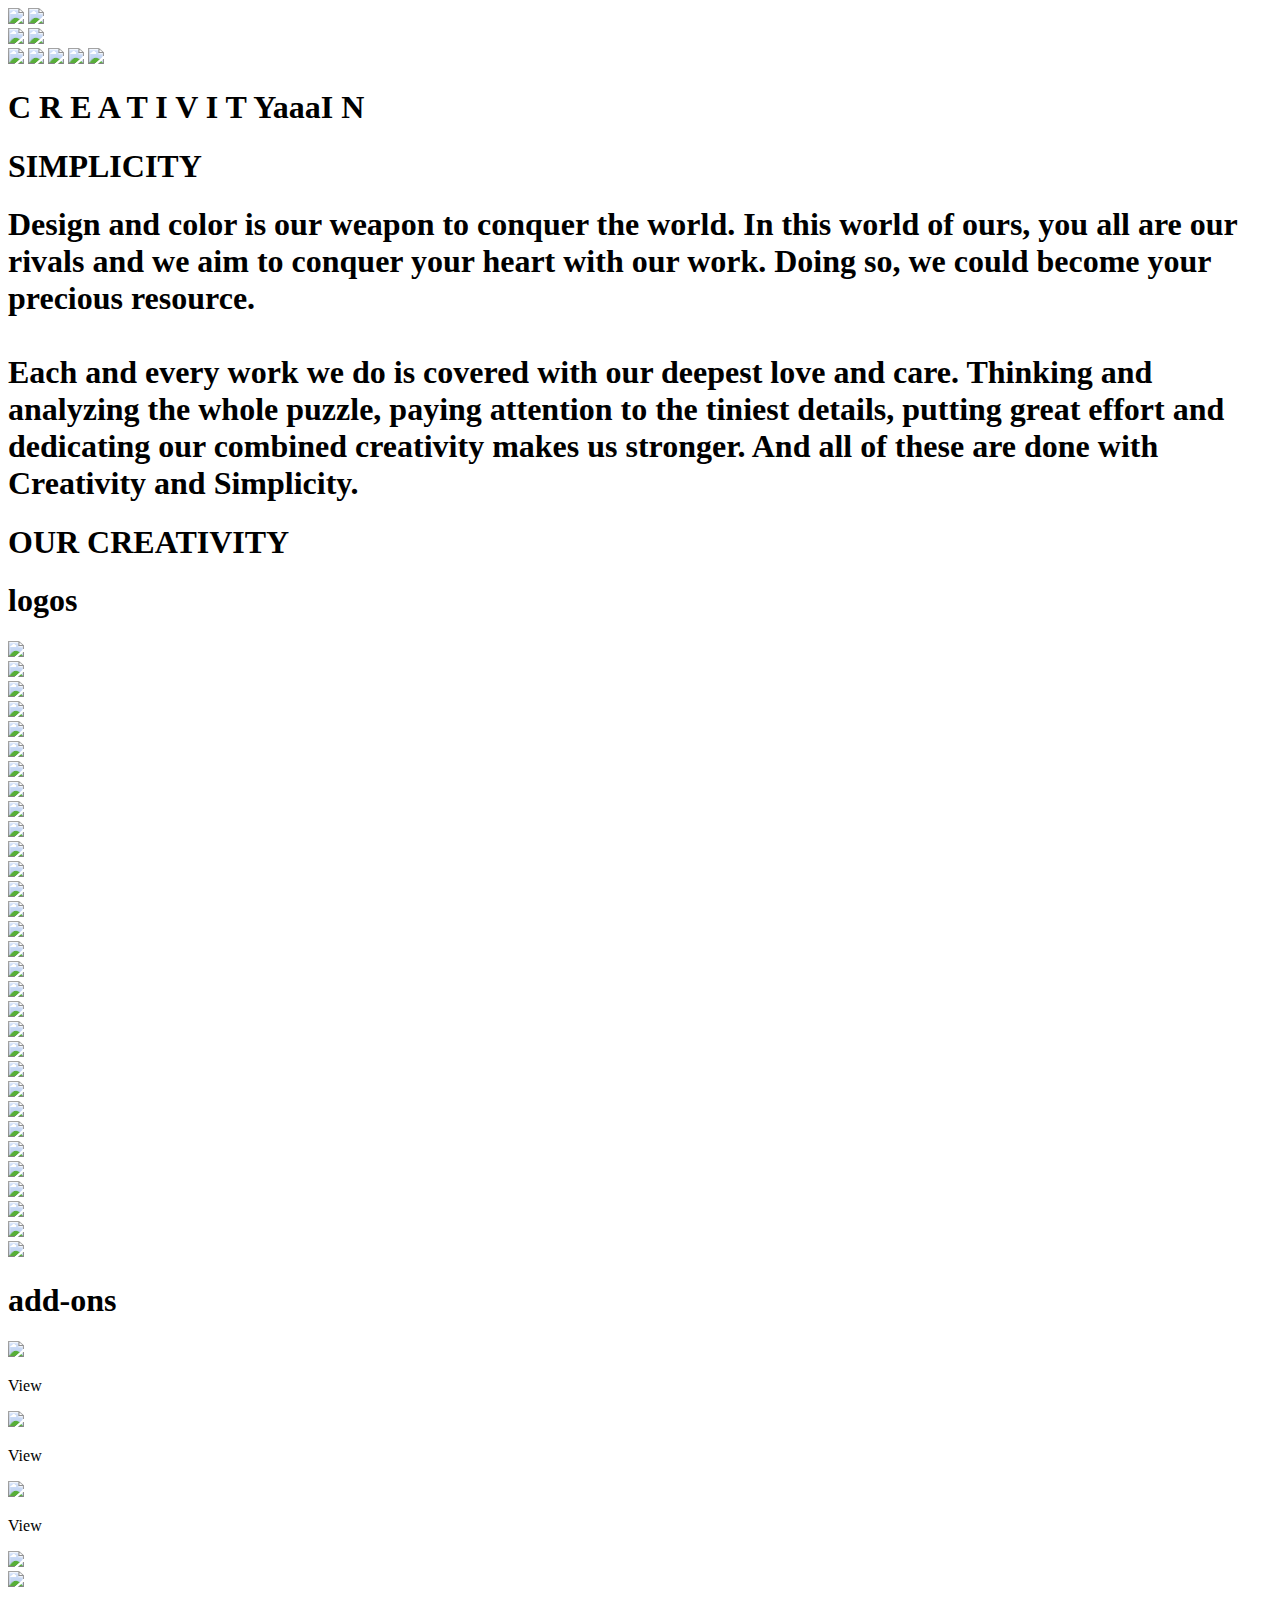
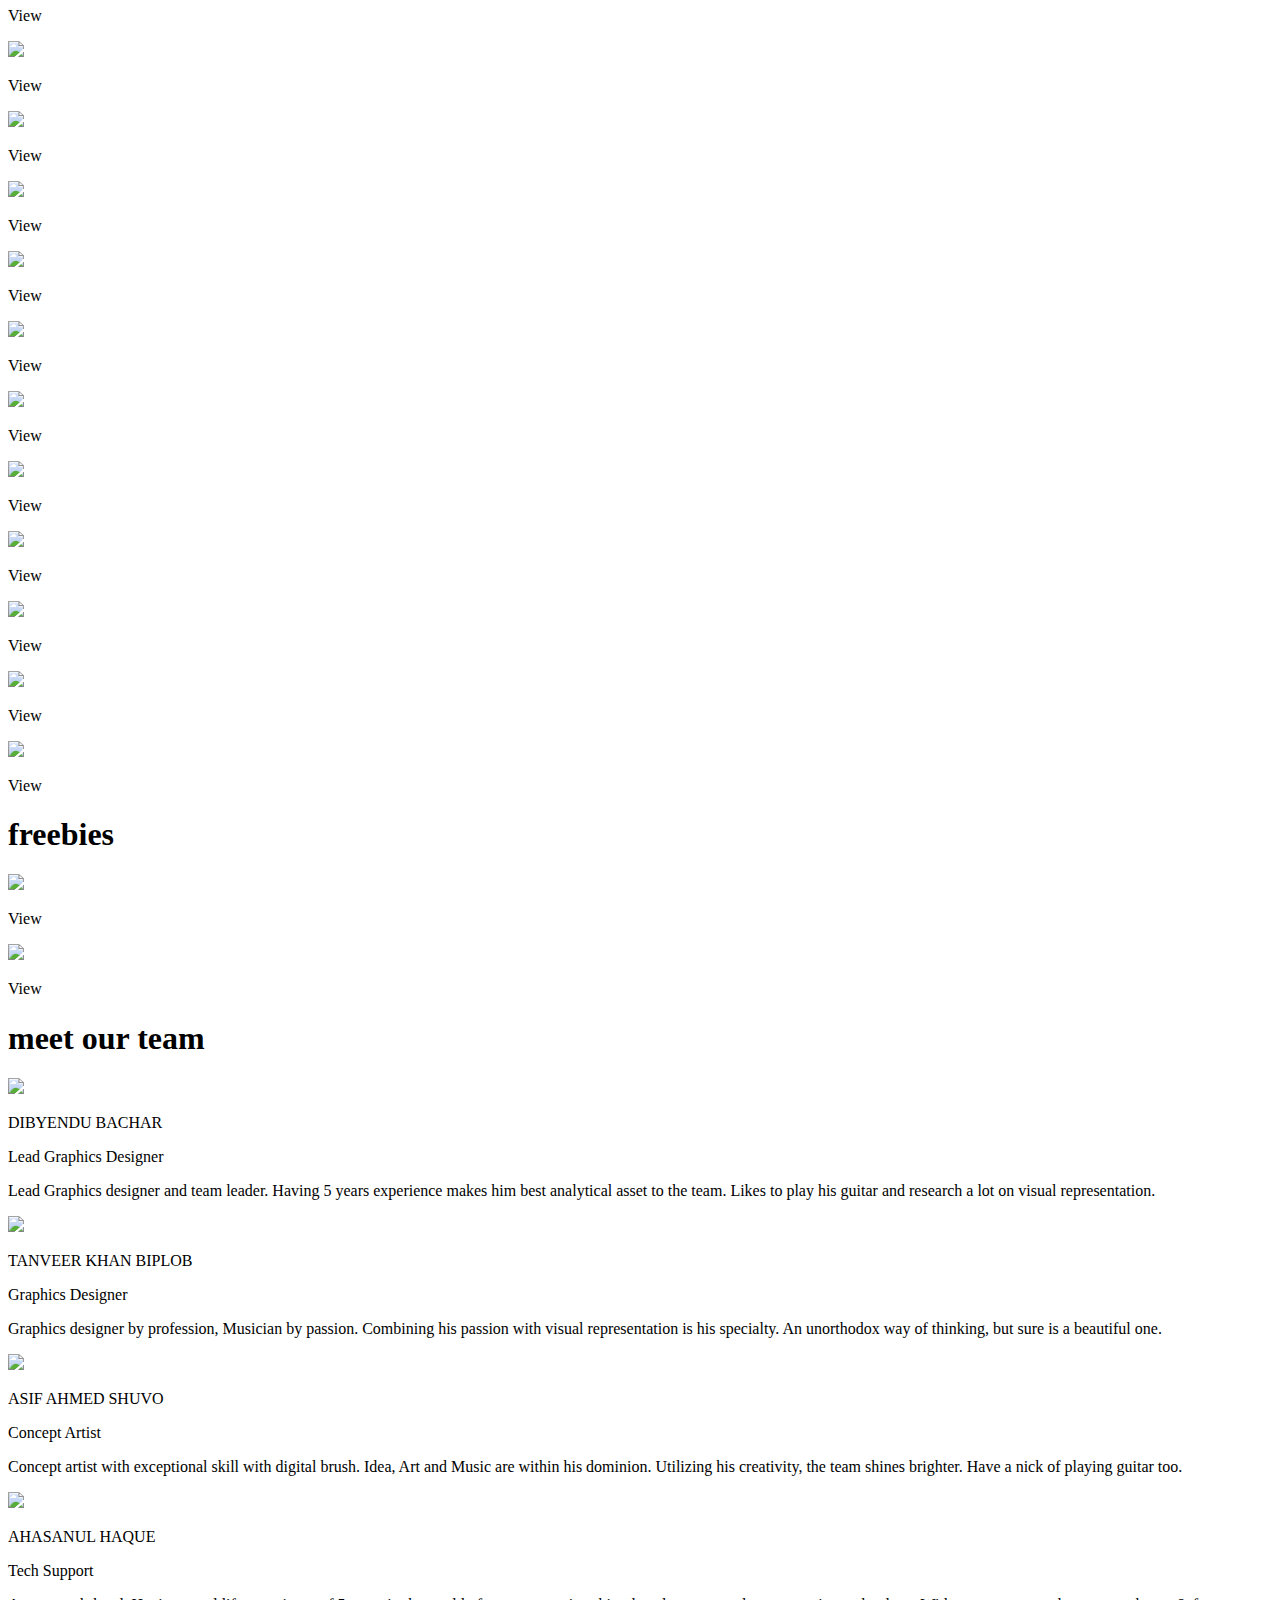
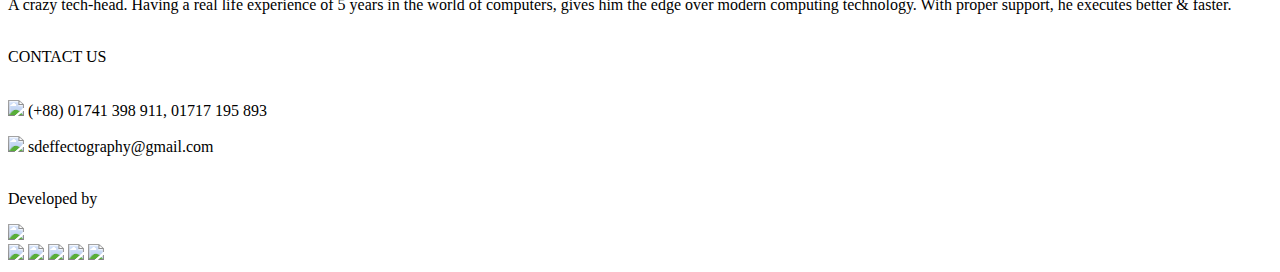
==== index.html @ 12894a7f "Add files via upload" ====
<!doctype html>
<html lang="en">

<head>
	<!-- Required meta tags -->
	<meta charset="utf-8">
	<meta name="viewport" content="width=device-width, initial-scale=1.0">
	<link rel="icon" href="img/favicon.png" type="image/png">
	<title>Straight Design</title>
	<link rel="stylesheet" href="css/bootstrap.css">
	<link rel="stylesheet" href="css/style.css">
	<link rel="stylesheet" href="css/animate.css">
	<script src="js/jquery-3.3.1.min.js"></script>
	<script src="js/jquery.lazy.min.js"></script>
	<script src="js/jquery.lazy.plugins.min.js"></script>
	<script src="js/bootstrap.min.js"></script>
</head>

<body class="p0m0">

<!-- Load Facebook SDK for JavaScript -->
<div id="fb-root"></div>
<script>
  window.fbAsyncInit = function() {
    FB.init({
      xfbml            : true,
      version          : 'v3.2'
    });
  };

  (function(d, s, id) {
  var js, fjs = d.getElementsByTagName(s)[0];
  if (d.getElementById(id)) return;
  js = d.createElement(s); js.id = id;
  js.src = 'https://connect.facebook.net/en_US/sdk/xfbml.customerchat.js';
  fjs.parentNode.insertBefore(js, fjs);
}(document, 'script', 'facebook-jssdk'));</script>

<!-- Your customer chat code -->
<div class="fb-customerchat"
  attribution=setup_tool
  page_id="999215153600507"
  theme_color="#0b6c82">
</div>

<div class="row p0m0">

	<div class="col-sm-4 col-xs-12 p0m0 top-big">
		<img src="img/Logo.png" class="logo-image">		
		<img src="img/title.png" class="title-image">				
	</div>	

	<div class="col-sm-4 col-xs-12 p0m0 top-mob">
		<img src="img/Logo.png" class="logo-image center-block">		
		<img src="img/title.png" class="title-image center-block">				
	</div>	
	
	<div class="col-sm-4 col-xs-12 p0m0">			
	</div>	
	
	<div class="col-sm-4 col-xs-12 p0m0 text-right padding-t50 social-big">
		<a href="https://www.facebook.com/straightdesignart/"><img src="img/FB.png" class="social-icon animated pulse"></a>
		<a href="https://www.instagram.com/straightdesign_insta/"><img src="img/Insta.png" class="social-icon animated pulse"></a>
		<a href="https://www.behance.net/straightdesignstudio"><img src="img/Behance.png" class="social-icon animated pulse"></a>	
		<a href="https://www.pinterest.com/straightdesign"><img src="img/Pinterast.png" class="social-icon animated pulse"></a>
		<a href="https://www.linkedin.com/in/straight-design-019b4017b/"><img src="img/In.png" class="social-icon animated pulse"></a>	
	</div>	

</div>
	
<div class="row main-banner p0mo">

	<div class="col-sm-12 col-xs-12 text-center">
		<h1 class="sub-text animated fadeInDown">C R E A T I V I T Y<span class="trans">aaa</span>I N</h1>
		<h1 class="main-text animated fadeInUp delay-1s">SIMPLICITY</h1>
	</div>		

</div>
	
<div class="row p0m0">
	
	<div class="col-sm-12 col-xs-12">
		<h1 class="about-text  animated fadeIn">
			Design and color is our weapon to conquer the world. In this world of ours, you all are our rivals and we aim to conquer your heart with our work. Doing so, we could become your precious resource.<br><br>Each and every work we do is covered with our deepest love and care. Thinking and analyzing the whole puzzle, paying attention to the tiniest details, putting great effort and dedicating our combined creativity makes us stronger. And all of these are done with Creativity and Simplicity.
		</h1>
	</div>

	<div class="col-sm-12 col-xs-12 shadow-image text-center">
		<h1 class="section-title  animated fadeIn">
			OUR CREATIVITY
		</h1>
	</div>
	
</div>

<div class="row p3m0">

	<div class="col-sm-12 col-xs-12 padding-b25">
		<h1 class="subsection-title1">logos</h1>
	</div>

	<div class="col-sm-4 col-xs-12 padding-b25">
		<div class="company-bg">
			<img src="img/items/logos/Honeyman y.png" class="item-image animated pulse" id="item1" data-toggle="modal" data-target="#myModal1">
			<div id="myModal1" class="modal fade" role="dialog">
				<div class="modal-dialog">				  
					<img src="img/items/logos/Honeyman y.png" class="item-image">				  
				</div>
			</div>				  
		</div>
	</div>

	<div class="col-sm-4 col-xs-12 padding-b25">
		<div class="company-bg">
			<img src="img/items/logos/Woodpecker y.png" class="item-image animated pulse" id="item1" data-toggle="modal" data-target="#myModal2">
			<div id="myModal2" class="modal fade" role="dialog">
				<div class="modal-dialog">				  
					<img src="img/items/logos/Woodpecker y.png" class="item-image">				  
				</div>
			</div>				  
		</div>
	</div>

	<div class="col-sm-4 col-xs-12 padding-b25">
		<div class="company-bg">
			<img src="img/items/logos/Bohemian y.png" class="item-image animated pulse" id="item1" data-toggle="modal" data-target="#myModal3">
			<div id="myModal3" class="modal fade" role="dialog">
				<div class="modal-dialog">				  
					<img src="img/items/logos/Bohemian y.png" class="item-image">				  
				</div>
			</div>				  
		</div>
	</div>

	<div class="col-sm-12 col-xs-12 padding-b25 text-center">
		<img src="img/viewmorebtn.png" class="button-icon animated pulse" data-toggle="collapse" data-target="#logos" id="logos-button">	
	</div>
	
	<div id="logos" class="collapse">
		<div class="col-sm-4 col-xs-12 padding-b25">
			<div class="company-bg">
				<img src="img/items/logos/Honeyman w.png" class="item-image animated pulse" id="item1" data-toggle="modal" data-target="#myModal4">
				<div id="myModal4" class="modal fade" role="dialog">
					<div class="modal-dialog">				  
						<img src="img/items/logos/Honeyman w.png" class="item-image">				  
					</div>
				</div>				  
			</div>
		</div>
	
		<div class="col-sm-4 col-xs-12 padding-b25">
			<div class="company-bg">
				<img src="img/items/logos/Woodpecker w.png" class="item-image animated pulse" id="item1" data-toggle="modal" data-target="#myModal5">
				<div id="myModal5" class="modal fade" role="dialog">
					<div class="modal-dialog">				  
						<img src="img/items/logos/Woodpecker w.png" class="item-image">				  
					</div>
				</div>				  
			</div>
		</div>
	
		<div class="col-sm-4 col-xs-12 padding-b25">
			<div class="company-bg">
				<img src="img/items/logos/Bohemian w.png" class="item-image animated pulse" id="item1" data-toggle="modal" data-target="#myModal6">
				<div id="myModal6" class="modal fade" role="dialog">
					<div class="modal-dialog">				  
						<img src="img/items/logos/Bohemian w.png" class="item-image">				  
					</div>
				</div>				  
			</div>
		</div>

		<div class="col-sm-4 col-xs-12 padding-b25">
			<div class="company-bg">
				<img src="img/items/logos/mangoes 1.png" class="item-image animated pulse" id="item1" data-toggle="modal" data-target="#myModal7">
				<div id="myModal7" class="modal fade" role="dialog">
					<div class="modal-dialog">				  
						<img src="img/items/logos/mangoes 1.png" class="item-image">				  
					</div>
				</div>				  
			</div>
		</div>
	
		<div class="col-sm-4 col-xs-12 padding-b25">
			<div class="company-bg">
				<img src="img/items/logos/Suifor.png" class="item-image animated pulse" id="item1" data-toggle="modal" data-target="#myModal8">
				<div id="myModal8" class="modal fade" role="dialog">
					<div class="modal-dialog">				  
						<img src="img/items/logos/Suifor.png" class="item-image">				  
					</div>
				</div>				  
			</div>
		</div>
	
		<div class="col-sm-4 col-xs-12 padding-b25">
			<div class="company-bg">
				<img src="img/items/logos/SN It.png" class="item-image animated pulse" id="item1" data-toggle="modal" data-target="#myModal9">
				<div id="myModal9" class="modal fade" role="dialog">
					<div class="modal-dialog">				  
						<img src="img/items/logos/SN It.png" class="item-image">				  
					</div>
				</div>				  
			</div>
		</div>

		<div class="col-sm-4 col-xs-12 padding-b25">
			<div class="company-bg">
				<img src="img/items/logos/mangoes 2.png" class="item-image animated pulse" id="item1" data-toggle="modal" data-target="#myModal10">
				<div id="myModal10" class="modal fade" role="dialog">
					<div class="modal-dialog">				  
						<img src="img/items/logos/mangoes 1.png" class="item-image">				  
					</div>
				</div>				  
			</div>
		</div>
	
		<div class="col-sm-4 col-xs-12 padding-b25">
			<div class="company-bg">
				<img src="img/items/logos/Proton y.png" class="item-image animated pulse" id="item1" data-toggle="modal" data-target="#myModal11">
				<div id="myModal11" class="modal fade" role="dialog">
					<div class="modal-dialog">				  
						<img src="img/items/logos/Proton y.png" class="item-image">				  
					</div>
				</div>				  
			</div>
		</div>
	
		<div class="col-sm-4 col-xs-12 padding-b25">
			<div class="company-bg">
				<img src="img/items/logos/Mangotv.png" class="item-image animated pulse" id="item1" data-toggle="modal" data-target="#myModal12">
				<div id="myModal12" class="modal fade" role="dialog">
					<div class="modal-dialog">				  
						<img src="img/items/logos/Mangotv.png" class="item-image">				  
					</div>
				</div>				  
			</div>
		</div>
		
		<div class="col-sm-4 col-xs-12 padding-b25">
			<div class="company-bg">
				<img src="img/items/logos/Creative Mango.png" class="item-image animated pulse" id="item1" data-toggle="modal" data-target="#myModal13">
				<div id="myModal13" class="modal fade" role="dialog">
					<div class="modal-dialog">				  
						<img src="img/items/logos/Creative Mango.png" class="item-image">				  
					</div>
				</div>				  
			</div>
		</div>
	
		<div class="col-sm-4 col-xs-12 padding-b25">
			<div class="company-bg">
				<img src="img/items/logos/Proton w.png" class="item-image animated pulse" id="item1" data-toggle="modal" data-target="#myModal14">
				<div id="myModal14" class="modal fade" role="dialog">
					<div class="modal-dialog">				  
						<img src="img/items/logos/Proton w.png" class="item-image">				  
					</div>
				</div>				  
			</div>
		</div>
	
		<div class="col-sm-4 col-xs-12 padding-b25">
			<div class="company-bg">
				<img src="img/items/logos/muzic.png" class="item-image animated pulse" id="item1" data-toggle="modal" data-target="#myModal15">
				<div id="myModal15" class="modal fade" role="dialog">
					<div class="modal-dialog">				  
						<img src="img/items/logos/muzic.png" class="item-image">				  
					</div>
				</div>				  
			</div>
		</div>
	</div>
	
	<div class="col-sm-12 col-xs-12 padding-b25">
		<h1 class="subsection-title2">add-ons</h1>
	</div>

	<div class="col-sm-4 col-xs-12 padding-b25">
		<div class="company-bg" id="addon1">
			<img src="img/items/addons/1.png" class="item-image animated pulse">
			<div class="item-overlay">
				<p class="text-center item-text">View</p>
			</div>							  
		</div>
	</div>

	<div class="col-sm-4 col-xs-12 padding-b25">
		<div class="company-bg" id="addon2">
			<img src="img/items/addons/2.png" class="item-image animated pulse">
			<div class="item-overlay">
				<p class="text-center item-text">View</p>
			</div>							  
		</div>
	</div>

	<div class="col-sm-4 col-xs-12 padding-b25">
		<div class="company-bg" id="addon3">
			<img src="img/items/addons/3.png" class="item-image animated pulse">
			<div class="item-overlay">
				<p class="text-center item-text">View</p>
			</div>							  
		</div>
	</div>

	<div class="col-sm-12 col-xs-12 padding-b25 text-center">
		<img src="img/viewmorebtn.png" class="button-icon animated pulse" data-toggle="collapse" data-target="#addons" id="addons-button">	
	</div>
	
	<div id="addons" class="collapse">

		<div class="col-sm-4 col-xs-12 padding-b25">
			<div class="company-bg" id="addon4">
				<img src="img/items/addons/4.png" class="item-image animated pulse">
				<div class="item-overlay">
					<p class="text-center item-text">View</p>
				</div>							  
			</div>
		</div>
	
		<div class="col-sm-4 col-xs-12 padding-b25">
			<div class="company-bg" id="addon5">
				<img src="img/items/addons/5.png" class="item-image animated pulse">
				<div class="item-overlay">
					<p class="text-center item-text">View</p>
				</div>							  
			</div>
		</div>
	
		<div class="col-sm-4 col-xs-12 padding-b25">
			<div class="company-bg" id="addon6">
				<img src="img/items/addons/6.png" class="item-image animated pulse">
				<div class="item-overlay">
					<p class="text-center item-text">View</p>
				</div>							  
			</div>
		</div>
		
		<div class="col-sm-4 col-xs-12 padding-b25">
			<div class="company-bg" id="addon7">
				<img src="img/items/addons/7.png" class="item-image animated pulse">
				<div class="item-overlay">
					<p class="text-center item-text">View</p>
				</div>							  
			</div>
		</div>
	
		<div class="col-sm-4 col-xs-12 padding-b25">
			<div class="company-bg" id="addon8">
				<img src="img/items/addons/8.png" class="item-image animated pulse">
				<div class="item-overlay">
					<p class="text-center item-text">View</p>
				</div>							  
			</div>
		</div>
	
		<div class="col-sm-4 col-xs-12 padding-b25">
			<div class="company-bg" id="addon9">
				<img src="img/items/addons/9.png" class="item-image animated pulse">
				<div class="item-overlay">
					<p class="text-center item-text">View</p>
				</div>							  
			</div>
		</div>
		
		<div class="col-sm-4 col-xs-12 padding-b25">
			<div class="company-bg" id="addon10">
				<img src="img/items/addons/10.png" class="item-image animated pulse">
				<div class="item-overlay">
					<p class="text-center item-text">View</p>
				</div>							  
			</div>
		</div>
	
		<div class="col-sm-4 col-xs-12 padding-b25">
			<div class="company-bg" id="addon11">
				<img src="img/items/addons/11.png" class="item-image animated pulse">
				<div class="item-overlay">
					<p class="text-center item-text">View</p>
				</div>							  
			</div>
		</div>
	
		<div class="col-sm-4 col-xs-12 padding-b25">
			<div class="company-bg" id="addon12">
				<img src="img/items/addons/12.png" class="item-image animated pulse">
				<div class="item-overlay">
					<p class="text-center item-text">View</p>
				</div>							  
			</div>
		</div>
		
		<div class="col-sm-4 col-xs-12 padding-b25">
			<div class="company-bg" id="addon13">
				<img src="img/items/addons/13.png" class="item-image animated pulse">
				<div class="item-overlay">
					<p class="text-center item-text">View</p>
				</div>							  
			</div>
		</div>
	
		<div class="col-sm-4 col-xs-12 padding-b25">
			<div class="company-bg" id="addon14">
				<img src="img/items/addons/14.png" class="item-image animated pulse">
				<div class="item-overlay">
					<p class="text-center item-text">View</p>
				</div>							  
			</div>
		</div>
	
		<div class="col-sm-4 col-xs-12 padding-b25">
			<div class="company-bg" id="addon15">
				<img src="img/items/addons/15.png" class="item-image animated pulse">
				<div class="item-overlay">
					<p class="text-center item-text">View</p>
				</div>							  
			</div>
		</div>

	</div>
	
	<div class="col-sm-12 col-xs-12 padding-b25">
		<h1 class="subsection-title2">freebies</h1>
	</div>	

	<div class="col-sm-4 col-xs-12 padding-b25">
		<div class="company-bg" id="free1">
			<img src="img/items/files/flayer1.png" class="item-image animated pulse">
			<div class="item-overlay">
				<p class="text-center item-text">View</p>
			</div>							  
		</div>
	</div>
	
	<div class="col-sm-4 col-xs-12 padding-b25">
		<div class="company-bg" id="free2">
			<img src="img/items/files/free2/Thumb.jpg" class="item-image animated pulse">
			<div class="item-overlay">
				<p class="text-center item-text">View</p>
			</div>							  
		</div>
	</div>
	
	<div class="col-sm-12 col-xs-12 padding-b25">
		<h1 class="subsection-title3">meet our team</h1>
	</div>

	<div class="col-sm-3 col-xs-12 padding-b25">
		<div class="team-bg">
			<img src="img/team/Dib-Vector-final-3.png" class="team-image">
			<p class="text-center name-text">DIBYENDU BACHAR</p>
			<p class="text-center name-subtext">Lead Graphics Designer</p>
			<p class="text-center about-text padding-b50">Lead Graphics designer and team leader. Having 5 years experience makes him best analytical asset to the team. Likes to play his guitar and research a lot on visual representation.</p>
		</div>
	</div>

	<div class="col-sm-3 col-xs-12 padding-b25">
		<div class="team-bg">
			<img src="img/team/Biplob-Vector.png-final.png" class="team-image">
			<p class="text-center name-text">TANVEER KHAN BIPLOB</p>
			<p class="text-center name-subtext">Graphics Designer</p>
			<p class="text-center about-text padding-b50">Graphics designer by profession, Musician by passion. Combining his passion with visual representation is his specialty. An unorthodox way of thinking, but sure is a beautiful one.</p>
		</div>
	</div>
	
	<div class="col-sm-3 col-xs-12 padding-b25">
		<div class="team-bg">
			<img src="img/team/Shuvo-Vector-Final.png" class="team-image">
			<p class="text-center name-text">ASIF AHMED SHUVO</p>
			<p class="text-center name-subtext">Concept Artist</p>
			<p class="text-center about-text padding-b50">Concept artist with exceptional skill with digital brush. Idea, Art and Music are within his dominion. Utilizing his creativity, the team shines brighter. Have a nick of playing guitar too.</p>
		</div>
	</div>

	<div class="col-sm-3 col-xs-12 padding-b25">
		<div class="team-bg">
			<img src="img/team/Nur-Vector-final.png" class="team-image">
			<p class="text-center name-text">AHASANUL HAQUE</p>
			<p class="text-center name-subtext">Tech Support</p>
			<p class="text-center about-text padding-b50">A crazy tech-head. Having a real life experience of 5 years in the world of computers, gives him the edge over modern computing technology. With proper support, he executes better & faster.</p>						  
		</div>
	</div>

</div>	

<div class="row footer-bg p0m0">

	<div class="col-sm-6 col-xs-12">		
		<p class="text-center footer-text"><br>CONTACT US</p>
		<p class="text-center footer-text-nor"><br><img src="img/Phone white.png" class="common-icon">  (+88) 01741 398 911, 01717 195 893</p>	
		<p class="text-center footer-text-nor"><img src="img/Mail white.png" class="common-icon">  sdeffectography@gmail.com</p>
	</div>

	<div class="col-sm-6 col-xs-12">		
		<p class="text-center common-text txt-right"><br>Developed by</p>
		<img src="img/cmlogo.png" class="center-block cmlogo animated pulse">	
	</div>
	
	<div class="col-xs-12 p0m0 text-center social-mobile margin-b50">
		<a href="https://www.facebook.com/straightdesignart/"><img src="img/FB white.png" class="social-icon animated pulse"></a>
		<a href="https://www.instagram.com/straightdesign_insta/"><img src="img/Insta white.png" class="social-icon animated pulse"></a>
		<a href="https://www.behance.net/straightdesignstudio"><img src="img/Behance white.png" class="social-icon animated pulse"></a>	
		<a href="https://www.pinterest.com/straightdesign"><img src="img/Pinterast white.png" class="social-icon animated pulse"></a>
		<a href="https://www.linkedin.com/in/straight-design-019b4017b/"><img src="img/In white.png" class="social-icon animated pulse"></a>	
	</div>

</div>

<script>

	var links = new Array();
	
	links[0] = "https://graphicriver.net/item/professional-portrait-photoshop-action/18252382";
	links[1] = "https://graphicriver.net/item/21-wedding-lightroom-presets/22543058";
	links[2] = "https://graphicriver.net/item/20-fashion-matte-lightroom-presets/17458812";
	links[3] = "https://graphicriver.net/item/10-beauty-portrait-lightroom-presets/23047299";
	links[4] = "https://graphicriver.net/item/pencil-sketch/11425476";
	links[5] = "https://graphicriver.net/item/mono-portrait-lightroom-presets/19304784";
	links[6] = "https://graphicriver.net/item/30-cinematic-rgb-lightroom-presets/23075430";
	links[7] = "https://graphicriver.net/item/hdr-sports-lightroom-presets/22033719";
	links[8] = "https://graphicriver.net/item/15-exterior-architecture-lightroom-presets/21832934";
	links[9] = "https://graphicriver.net/item/15-trendy-fashion-lightroom-presets/23075289";
	links[10] = "https://graphicriver.net/item/snow-fall/11464470";
	links[11] = "https://graphicriver.net/item/20-pure-portrait-lightroom-presets/17391687";
	links[12] = "https://graphicriver.net/item/old-summer-lightroom-presets/21751277";
	links[13] = "https://graphicriver.net/item/interior-architecture-lightroom-presets/21833042";
	links[14] = "https://graphicriver.net/item/20-wild-life-lightroom-presets/22066912";
	links[15] = "free1.html";
	links[16] = "free2.html";
	
	$(document).ready(function(){

		$(".item-image").Lazy();

		$("#logos-button").click(function(){
			if ($("#logos").hasClass("in")) {
				$("#logos-button").attr("src","img/viewmorebtn.png");
			} else {
				$("#logos-button").attr("src","img/hidebtn.png");
			}
		});

		$("#addons-button").click(function(){
			if ($("#addons").hasClass("in")) {
				$("#addons-button").attr("src","img/viewmorebtn.png");
			} else {
				$("#addons-button").attr("src","img/hidebtn.png");
			}
		});

		$(".cmlogo").click(function(){
			window.open("https://creative.mango-int.com","_blank");
		});
		
		$("#addon1").click(function(){
			window.open(links[0],"_blank");
		});
		$("#addon2").click(function(){
			window.open(links[1],"_blank");
		});
		$("#addon3").click(function(){
			window.open(links[2],"_blank");
		});
		$("#addon4").click(function(){
			window.open(links[3],"_blank");
		});
		$("#addon5").click(function(){
			window.open(links[4],"_blank");
		});
		$("#addon6").click(function(){
			window.open(links[5],"_blank");
		});
		$("#addon7").click(function(){
			window.open(links[6],"_blank");
		});
		$("#addon8").click(function(){
			window.open(links[7],"_blank");
		});
		$("#addon9").click(function(){
			window.open(links[8],"_blank");
		});
		$("#addon10").click(function(){
			window.open(links[9],"_blank");
		});
		$("#addon11").click(function(){
			window.open(links[10],"_blank");
		});
		$("#addon12").click(function(){
			window.open(links[11],"_blank");
		});
		$("#addon13").click(function(){
			window.open(links[12],"_blank");
		});
		$("#addon14").click(function(){
			window.open(links[13],"_blank");
		});
		$("#addon15").click(function(){
			window.open(links[14],"_blank");
		});
		$("#free1").click(function(){
			window.open(links[15],"_blank");
		});
		$("#free2").click(function(){
			window.open(links[16],"_blank");
		});

	});
</script>

</body>

</html>
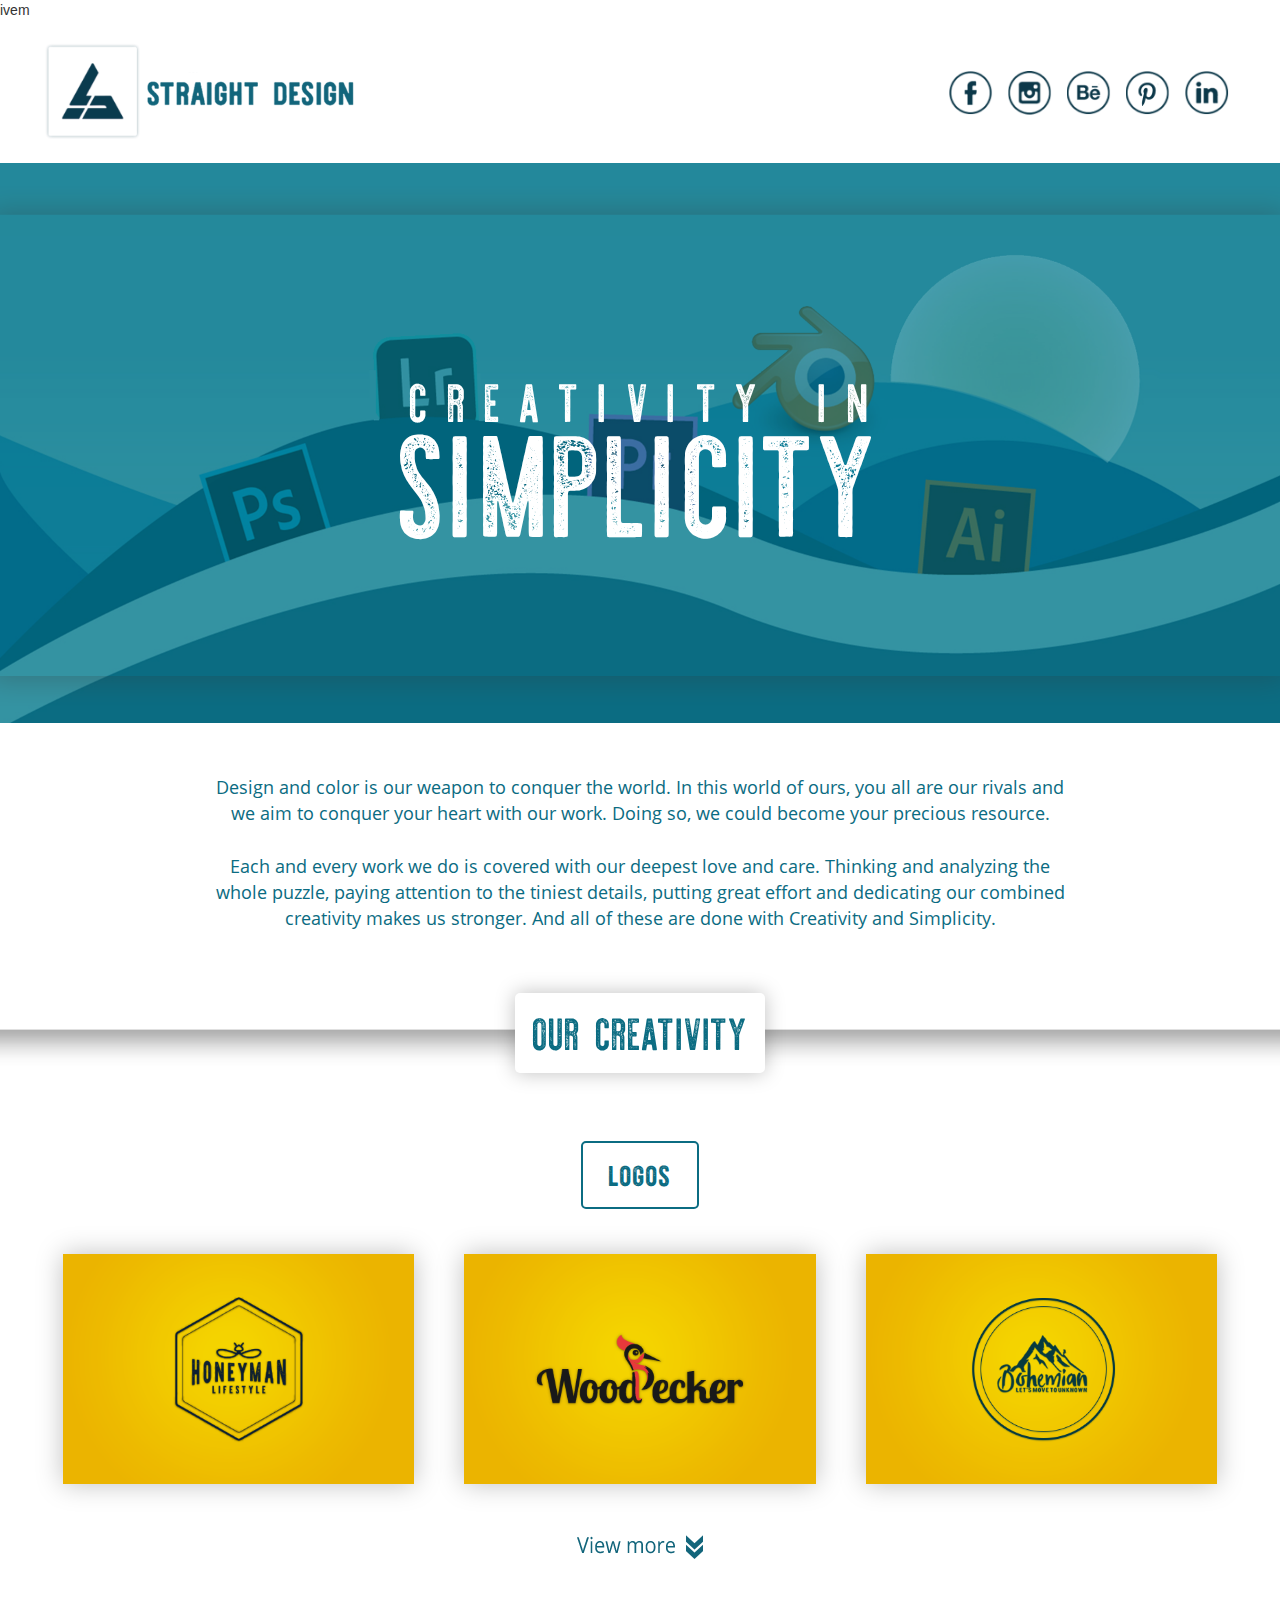
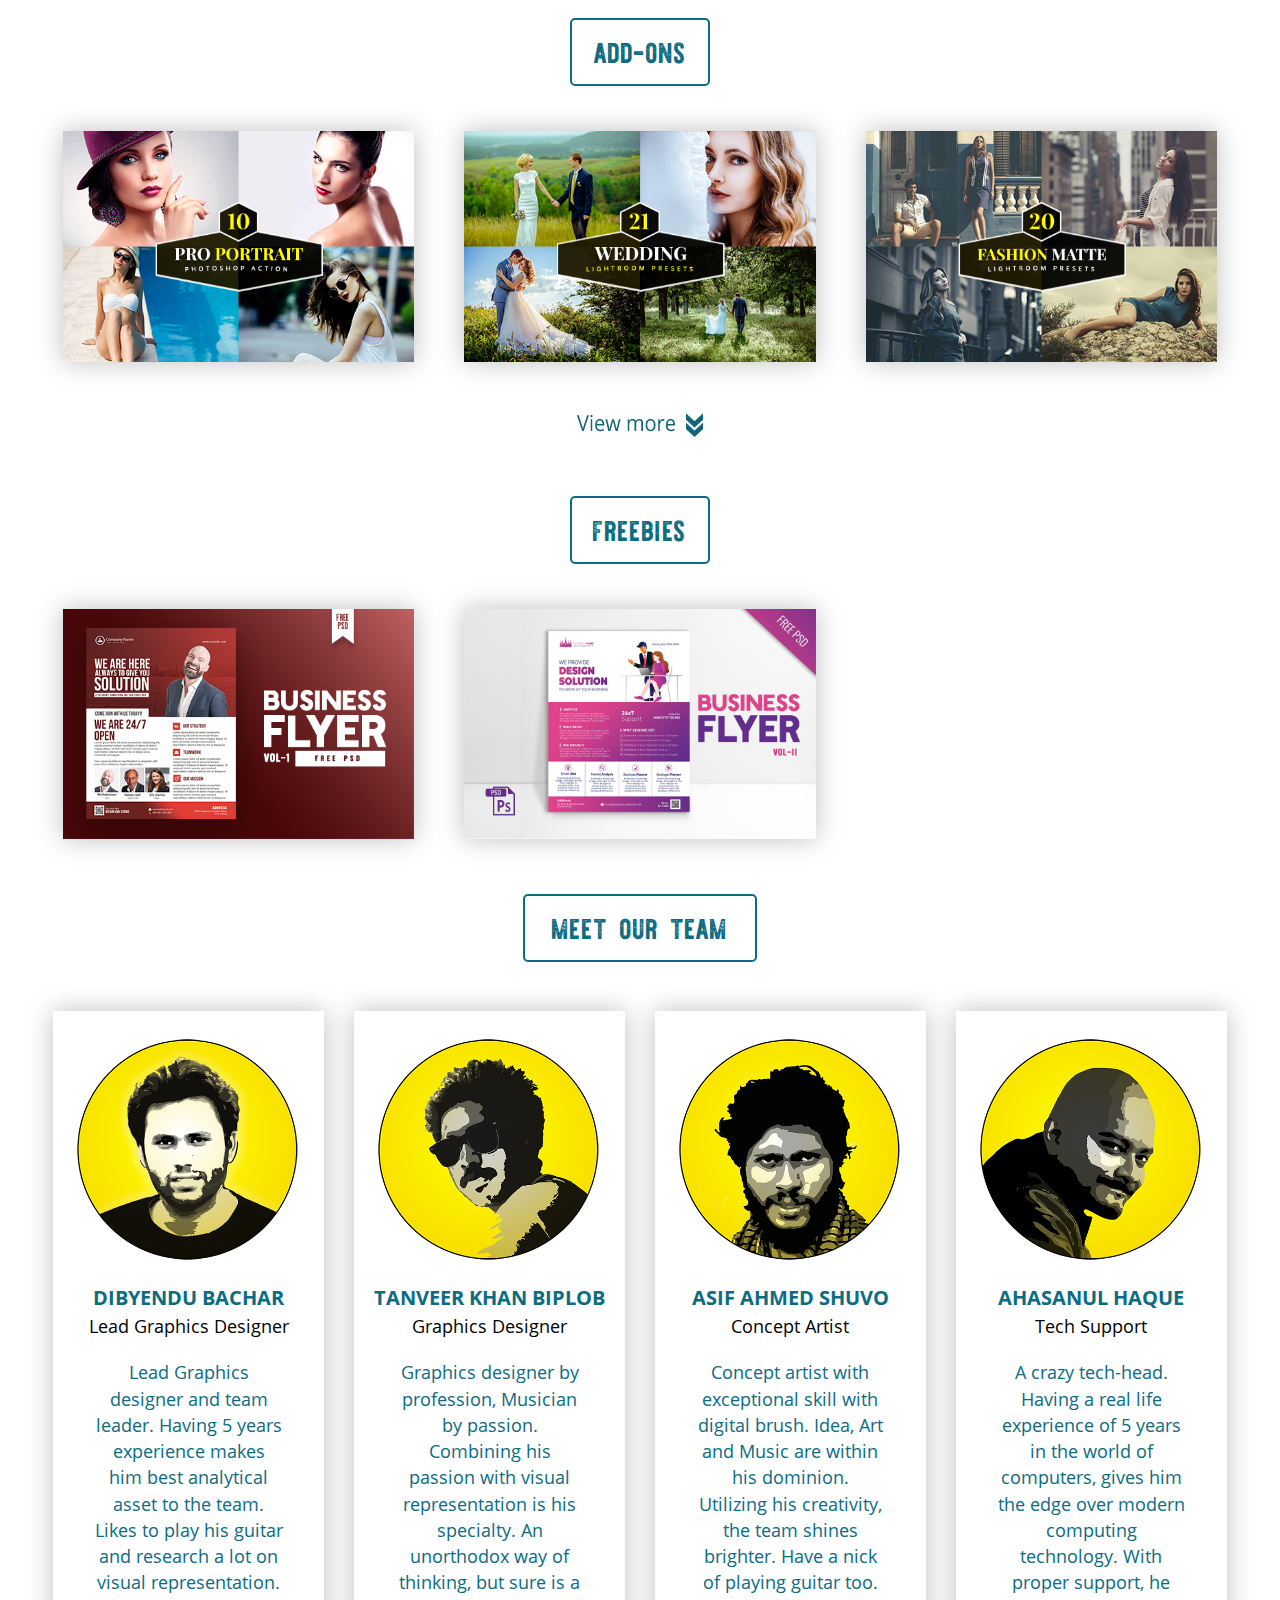
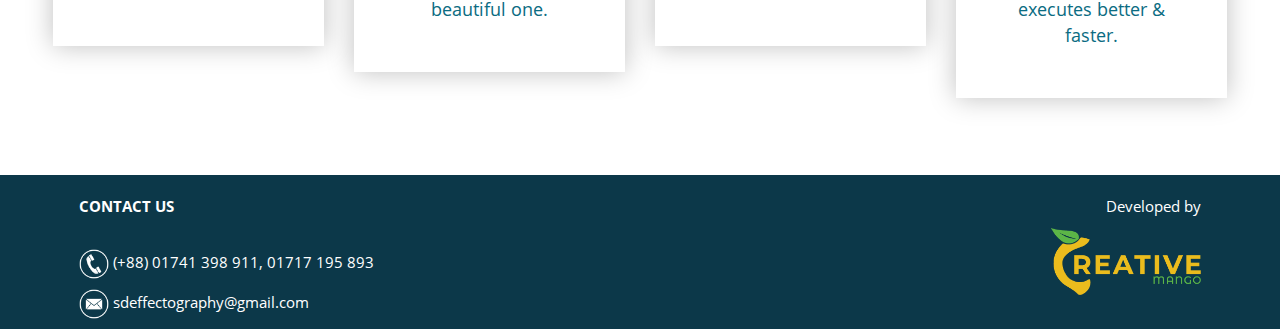
==== commit 4026611a: "Update index.html" ====
--- a/index.html
+++ b/index.html
@@ -1,4 +1,4 @@
-<!doctype html>
+ivem<!doctype html>
 <html lang="en">
 
 <head>
@@ -547,7 +547,7 @@
 		});
 
 		$(".cmlogo").click(function(){
-			window.open("https://creative.mango-int.com","_blank");
+			window.open("https://creativemango.com.bd","_blank");
 		});
 		
 		$("#addon1").click(function(){
@@ -607,4 +607,4 @@
 
 </body>
 
-</html>+</html>
--- a/css/style.css
+++ b/css/style.css
@@ -0,0 +1,1490 @@
+@font-face {
+
+    font-family: Open-Sans;
+
+    src: url("../fonts/OpenSans-Regular.ttf");
+
+}
+
+
+
+@font-face {
+
+    font-family: Open-Sans-bold;
+
+    src: url("../fonts/OpenSans-Bold.ttf");
+
+}
+
+
+
+@font-face {
+
+    font-family: Holtzman-Textured;
+
+    src: url("../fonts/Holtzman-Textured.otf");
+
+}
+
+
+.modal-dialog {
+    width: 100% !important;
+}
+
+.modal {
+    padding-right: 150px !important;
+    padding-left: 150px !important;
+}
+
+
+
+body{
+
+    background-color: #ffffff;
+
+}
+
+
+
+.btn-image{
+
+    height: 54px;
+
+    width: auto;
+
+}
+
+
+
+.team-image{
+
+    width: 100%;
+
+    height: auto;
+
+}
+
+
+
+.team-bg{
+
+    margin-top: 5%;
+
+    margin-bottom: 5%;
+
+    box-shadow: 0px 0px 25px rgba(0, 0, 0, 0.25);
+
+}
+
+
+
+.hide{
+
+    display: none;
+
+}
+
+
+
+.footer-logo{
+
+    width: 125px;
+
+    height: auto;
+
+    padding-top: 5%;
+
+    padding-bottom: 5%;
+
+}
+
+
+
+.title-text{
+
+    text-align: left;
+
+    color: #24899c;
+
+    font-family: "Holtzman-Textured";
+
+    padding-top: 2.25%;
+
+    font-size: 3.5rem;
+
+    line-height: 200%;
+
+}
+
+
+
+.trans{
+
+    color: rgba(0, 0, 0, 0);
+
+}
+
+
+
+.p0m0{
+
+    padding: 0%;
+
+    margin: 0%;
+
+}
+
+
+
+.p3m0{
+
+    padding: 3%;
+
+    margin: 0%;
+
+}
+
+
+
+.p5m0{
+
+    padding: 5%;
+
+    margin: 0%;
+
+}
+
+
+
+.p0m3{
+
+    margin: 3%;
+
+}
+
+
+
+.p0m5{
+
+    margin: 5%;
+
+}
+
+
+
+@media screen and (min-width: 768px) {
+
+    
+
+    .cmlogo{
+
+        width: 150px;
+
+        height: auto;
+
+        float: right;
+
+        transition-duration: 1s;
+
+        animation-iteration-count: 0;
+
+        padding-bottom: 5%;
+
+    }
+
+    .cmlogo:hover{
+
+        animation-iteration-count: infinite;    
+
+    }
+
+
+
+    .txt-right{
+
+        text-align: right;
+
+    }
+
+    
+
+    .shadow-image{
+
+        background-image: url("../img/Reapeted Shape.png");
+
+        background-size: auto 100%;
+
+        background-repeat: repeat-x;
+
+    }
+
+
+
+    .top-big{
+
+        display: inline-block;   
+
+    }
+
+
+
+    .top-mob{
+
+        display: none;   
+
+    }
+
+    
+
+    .logo-image{
+
+        width: 100px;
+
+        height: auto;
+
+        margin-left: 10%;
+
+        padding-top: 5%;
+
+        padding-bottom: 5%;
+
+    }
+
+
+
+    .title-image{
+
+        width: auto;
+
+        height: 57.5px;
+
+    }
+
+
+
+    .page-container{
+
+        padding-left: 3%;
+
+        padding-right: 3%;
+
+        margin: 0%;
+
+    }
+
+
+
+    .main-banner{  
+
+        background-image: url("../img/Hero Image.png");
+
+        background-size: 100% auto;
+
+        background-position: 50% 50%;
+
+        background-repeat: no-repeat;
+
+        padding: 0%;
+
+        margin: 0%;
+
+    }
+
+
+
+    .main-text{  
+
+        text-align: center;
+
+        color: #ffffff;
+
+        font-family: "Holtzman-Textured";
+
+        font-size: 16rem;
+
+        vertical-align: text-top;
+
+        padding-bottom: 16%;
+
+        line-height: 50%;
+
+    }
+
+
+
+    .sub-text{  
+
+        text-align: center;
+
+        color: #ffffff;
+
+        font-family: "Holtzman-Textured";
+
+        font-size: 6rem;
+
+        vertical-align: text-bottom;
+
+        padding-top: 16%;
+
+        line-height: 50%;
+
+    }
+
+
+
+    .about-text{
+
+        font-family: "Open-Sans";
+
+        color: #0b6c82;
+
+        text-align: center;
+
+        font-size: 1.75rem;
+
+        line-height: 150%;
+
+        padding-left: 15%;
+
+        padding-right: 15%;
+
+        padding-top: 2.5%;
+
+        padding-bottom: 2.5%;
+
+    }
+
+
+
+    .name-text{
+
+        font-family: "Open-Sans-bold";
+
+        color: #0b6c82;
+
+        text-align: center;
+
+        font-size: 2rem;
+
+        line-height: 100%;
+
+        padding-left: 5%;
+
+        padding-right: 5%;
+
+        padding-top: 2.5%;
+
+    }
+
+    
+
+    .name-subtext{
+
+        font-family: "Open-Sans";
+
+        color: #000000;
+
+        text-align: center;
+
+        font-size: 1.75rem;
+
+        line-height: 100%;
+
+        padding-left: 5%;
+
+        padding-right: 5%;
+
+        padding-bottom: 2.5%;
+
+    }
+
+
+
+    .section-title{
+
+        font-family: "Holtzman-Textured";
+
+        background-color: #ffffff;
+
+        color: #0b6c82;
+
+        margin-left: 40%;
+
+        margin-right: 40%;
+
+        padding-top: 10px;
+
+        padding-bottom: 15px;
+
+        text-align: center;
+
+        font-size: 5rem;
+
+        box-shadow: 0px 0px 20px rgba(0, 0, 0, 0.25);
+
+        border-radius: 5px;
+
+    }
+
+
+
+    .subsection-title1{
+
+        font-family: "Holtzman-Textured";
+
+        background-color: #ffffff;
+
+        color: #0b6c82;
+
+        margin-left: 45%;
+
+        margin-right: 45%;
+
+        padding-top: 5px;
+
+        padding-bottom: 15px;
+
+        text-align: center;
+
+        font-size: 4rem;
+
+        border-style: solid;
+
+        border-width: 2px 2px 2px 2px;
+
+        border-color: #0b6c82;
+
+        border-radius: 5px;
+
+    }
+
+    
+
+    .subsection-title2{
+
+        font-family: "Holtzman-Textured";
+
+        background-color: #ffffff;
+
+        color: #0b6c82;
+
+        margin-left: 44%;
+
+        margin-right: 44%;
+
+        padding-top: 5px;
+
+        padding-bottom: 15px;
+
+        text-align: center;
+
+        font-size: 4rem;
+
+        border-style: solid;
+
+        border-width: 2px 2px 2px 2px;
+
+        border-color: #0b6c82;
+
+        border-radius: 5px;
+
+    }
+
+    
+
+    .subsection-title3{
+
+        font-family: "Holtzman-Textured";
+
+        background-color: #ffffff;
+
+        color: #0b6c82;
+
+        margin-left: 40%;
+
+        margin-right: 40%;
+
+        padding-top: 5px;
+
+        padding-bottom: 15px;
+
+        text-align: center;
+
+        font-size: 4rem;
+
+        border-style: solid;
+
+        border-width: 2px 2px 2px 2px;
+
+        border-color: #0b6c82;
+
+        border-radius: 5px;
+
+    }
+
+
+
+    .company-bg{    
+
+        padding: 10px;
+
+        border-radius: 5px;
+
+        cursor: pointer;
+
+    }
+
+    .company-bg:hover .item-image{
+
+        animation-iteration-count: infinite;
+
+    } 
+
+    .company-bg:hover .item-overlay {
+
+        opacity: 1;
+
+    }
+
+
+    .item-image{
+
+        display: block;
+
+        width: 100%;
+
+        height: auto;
+
+        box-shadow: 0px 0px 25px rgba(0, 0, 0, 0.25);
+
+        transition-duration: 1s;
+
+        animation-iteration-count: 0;
+
+    } 
+
+
+
+    .item-overlay{
+
+        position: absolute;
+
+        top: 70%;
+
+        bottom: 20%;
+
+        left: 42.5%;
+
+        right: 42.5%;
+
+        height: 10%;
+
+        width: 15%;
+
+        opacity: 0;
+
+        transition: 0.5s ease;
+
+        background-color: rgba(0, 0, 0, 0.5);
+
+        animation-iteration-count: 0;
+
+        border-style: solid;
+
+        border-radius: 5px 5px 5px 5px;
+
+        border-color: #ffffff;
+
+        border-width: 1px 1px 1px 1px;
+
+    }
+
+
+
+    .item-text{     
+
+        font-family: "Open-Sans";
+
+        color: #ffffff;
+
+        font-size: 1.25rem;
+
+        font-weight: 500;   
+
+        position: absolute;
+
+        line-height: 10%;
+
+        top: 50%;
+
+        left: 50%;
+
+        -webkit-transform: translate(-50%, -50%);
+
+        -ms-transform: translate(-50%, -50%);
+
+        transform: translate(-50%, -50%);
+
+        text-align: center;
+
+    }
+
+
+
+    .company-text{
+
+        font-family: "Open-Sans";
+
+        color: #008F4D;
+
+        padding-bottom: 25px;
+
+        padding-left: 25px;
+
+        padding-right: 25px;
+
+        text-align: center;
+
+        font-size: 1.5rem;
+
+    }
+
+
+
+    .footer-bg{    
+
+        background-color: #0c3849;
+
+        padding-left: 5%;
+
+        padding-right: 5%;
+
+    }
+
+
+
+    .padding-t25{
+
+        padding-top: 25px;
+
+    }
+
+
+
+    .padding-t50{
+
+        padding-top: 50px;
+
+    }
+
+    
+
+    .padding-b10{
+
+        padding-bottom: 10px;
+
+    }
+
+
+
+    .padding-b25{
+
+        padding-bottom: 25px;
+
+    }
+
+
+
+    .padding-b50{
+
+        padding-bottom: 50px;
+
+    }
+
+
+
+    .margin-b50{
+
+        margin-bottom: 50px;
+
+    }
+
+
+
+    .common-icon{
+
+        width: 30px;
+
+        height: auto;
+
+    }
+
+
+
+    .common-text{
+
+        font-family: "Open-Sans";
+
+        color: #ffffff;
+
+        font-size: 1.5rem;
+
+        font-weight: 500;
+
+    }
+
+    
+
+    .footer-text{
+
+        text-align: left;
+
+        font-family: "Open-Sans-Bold";
+
+        color: #ffffff;
+
+        font-size: 1.5rem;
+
+        font-weight: 500;
+
+    }
+
+    
+
+    .footer-text-nor{
+
+        text-align: left;
+
+        font-family: "Open-Sans";
+
+        color: #ffffff;
+
+        font-size: 1.5rem;
+
+        font-weight: 500;
+
+    }
+
+
+
+    .social-icon{
+
+        padding-left: 10px;
+
+        width: 55px;
+
+        height: auto;
+
+        transition-duration: 1s;
+
+        animation-iteration-count: 0;
+
+        cursor: pointer;
+
+    }
+
+    .social-icon:hover{
+
+        animation-iteration-count: infinite;
+
+    }
+
+
+
+    .button-icon{
+
+        width: auto;
+
+        height: 54px;
+
+        transition-duration: 1s;
+
+        animation-iteration-count: 0;
+
+        cursor: pointer;
+
+    }
+
+    .button-icon:hover{
+
+        animation-iteration-count: infinite;
+
+    }
+
+    
+
+    .social-big{
+
+        display: inline-block;
+
+        padding-right: 4%;
+
+    }
+
+    
+
+    .social-mobile{
+
+        display: none;
+
+    }
+
+
+
+}
+
+
+
+@media screen and (max-width: 768px) {
+
+
+
+    .cmlogo{
+
+        width: 150px;
+
+        height: auto;
+
+        transition-duration: 1s;
+
+        animation-iteration-count: 0;
+
+        padding-bottom: 5%;
+
+    }
+
+    .cmlogo:hover{
+
+        animation-iteration-count: infinite;    
+
+    }
+
+
+
+    .txt-right{
+
+        text-align: center;
+
+    }
+
+
+
+    .shadow-image{
+
+        background-image: url("../img/Reapeted Shape.png");
+
+        background-size: auto 100%;
+
+        background-repeat: repeat-x;
+
+    }
+
+
+
+    .top-big{
+
+        display: none;   
+
+    }
+
+
+
+    .top-mob{
+
+        display: inline-block;   
+
+    }
+
+
+
+    .logo-image{
+
+        width: 100px;
+
+        height: auto;
+
+        padding-top: 5%;
+
+    }
+
+
+
+    .title-image{
+
+        width: auto;
+
+        height: 75px;
+
+        padding-bottom: 5%;
+
+    }
+
+    
+
+    .page-container{
+
+        padding-left: 1%;
+
+        padding-right: 1%;
+
+        margin: 0%;
+
+    }
+
+
+
+    .main-banner{  
+
+        background-image: url("../img/Hero Image.png");
+
+        background-size: 100% auto;
+
+        background-position: 50% 50%;
+
+        background-repeat: no-repeat;
+
+        padding: 0%;
+
+        margin: 0%;
+
+    }
+
+
+
+    .main-text{  
+
+        text-align: center;
+
+        color: #ffffff;
+
+        font-family: "Holtzman-Textured";
+
+        font-size: 8rem;
+
+        vertical-align: text-top;
+
+        padding-bottom: 8%;
+
+        line-height: 50%;
+
+    }
+
+
+
+    .sub-text{  
+
+        text-align: center;
+
+        color: #ffffff;
+
+        font-family: "Holtzman-Textured";
+
+        font-size: 3rem;
+
+        vertical-align: text-bottom;
+
+        padding-top: 8%;
+
+        line-height: 50%;
+
+    }
+
+
+
+    .about-text{
+
+        font-family: "Open-Sans";
+
+        color: #0b6c82;
+
+        text-align: center;
+
+        font-size: 1.75rem;
+
+        line-height: 150%;
+
+        padding-left: 5%;
+
+        padding-right: 5%;
+
+        padding-top: 2.5%;
+
+        padding-bottom: 2.5%;
+
+    }
+
+   
+
+    .name-text{
+
+        font-family: "Open-Sans-bold";
+
+        color: #0b6c82;
+
+        text-align: center;
+
+        font-size: 2rem;
+
+        line-height: 100%;
+
+        padding-left: 5%;
+
+        padding-right: 5%;
+
+        padding-top: 2.5%;
+
+    }
+
+
+
+    .name-subtext{
+
+        font-family: "Open-Sans";
+
+        color: #000000;
+
+        text-align: center;
+
+        font-size: 1.75rem;
+
+        line-height: 100%;
+
+        padding-left: 5%;
+
+        padding-right: 5%;
+
+        padding-bottom: 2.5%;
+
+    }
+
+
+
+    .section-title{
+
+        font-family: "Holtzman-Textured";
+
+        background-color: #ffffff;
+
+        color: #0b6c82;
+
+        margin-left: 15%;
+
+        margin-right: 15%;
+
+        padding-top: 15px;
+
+        padding-bottom: 20px;
+
+        text-align: center;
+
+        font-size: 5rem;
+
+        box-shadow: 0px 0px 20px rgba(0, 0, 0, 0.25);
+
+        border-radius: 5px;
+
+    }
+
+    
+
+    .subsection-title1{
+
+        font-family: "Holtzman-Textured";
+
+        background-color: #ffffff;
+
+        color: #0b6c82;
+
+        margin-left: 21%;
+
+        margin-right: 21%;
+
+        padding-top: 5px;
+
+        padding-bottom: 15px;
+
+        text-align: center;
+
+        font-size: 4rem;
+
+        border-style: solid;
+
+        border-width: 2px 2px 2px 2px;
+
+        border-color: #0b6c82;
+
+        border-radius: 5px;
+
+    }
+
+
+
+    .subsection-title2{
+
+        font-family: "Holtzman-Textured";
+
+        background-color: #ffffff;
+
+        color: #0b6c82;
+
+        margin-left: 20%;
+
+        margin-right: 20%;
+
+        padding-top: 5px;
+
+        padding-bottom: 15px;
+
+        text-align: center;
+
+        font-size: 4rem;
+
+        border-style: solid;
+
+        border-width: 2px 2px 2px 2px;
+
+        border-color: #0b6c82;
+
+        border-radius: 5px;
+
+    }
+
+    
+
+    .subsection-title3{
+
+        font-family: "Holtzman-Textured";
+
+        background-color: #ffffff;
+
+        color: #0b6c82;
+
+        margin-left: 10%;
+
+        margin-right: 10%;
+
+        padding-top: 5px;
+
+        padding-bottom: 15px;
+
+        text-align: center;
+
+        font-size: 4rem;
+
+        border-style: solid;
+
+        border-width: 2px 2px 2px 2px;
+
+        border-color: #0b6c82;
+
+        border-radius: 5px;
+
+    }
+
+
+
+    .company-bg{    
+
+        padding: 10px;
+
+        border-radius: 5px;
+
+        cursor: pointer;
+
+    }
+
+    .company-bg:hover .item-image{
+
+        animation-iteration-count: infinite;
+
+    }
+
+    .company-bg:hover .item-overlay{
+
+        opacity: 1;
+
+    }
+
+
+
+    .item-image{
+
+        display: block;
+
+        width: 100%;
+
+        height: auto;
+
+        box-shadow: 0px 0px 25px rgba(0, 0, 0, 0.25);
+
+        transition-duration: 1s;
+
+        animation-iteration-count: 0;
+
+    }
+
+
+
+    
+
+    .item-overlay{
+
+        position: absolute;
+
+        top: 70%;
+
+        bottom: 20%;
+
+        left: 42.5%;
+
+        right: 42.5%;
+
+        height: 10%;
+
+        width: 15%;
+
+        opacity: 0;
+
+        transition: 0.5s ease;
+
+        background-color: rgba(0, 0, 0, 0.5);
+
+        animation-iteration-count: 0;
+
+        border-style: solid;
+
+        border-radius: 5px 5px 5px 5px;
+
+        border-color: #ffffff;
+
+        border-width: 1px 1px 1px 1px;
+
+    }
+
+        
+
+    .item-text{     
+
+        font-family: "Open-Sans";
+
+        color: #ffffff;
+
+        font-size: 1.25rem;
+
+        font-weight: 500;   
+
+        position: absolute;
+
+        line-height: 10%;
+
+        top: 50%;
+
+        left: 50%;
+
+        -webkit-transform: translate(-50%, -50%);
+
+        -ms-transform: translate(-50%, -50%);
+
+        transform: translate(-50%, -50%);
+
+        text-align: center;
+
+    }
+
+
+
+    .company-text{
+
+        font-family: "Open-Sans";
+
+        color: #008F4D;
+
+        padding-bottom: 25px;
+
+        padding-left: 25px;
+
+        padding-right: 25px;
+
+        text-align: center;
+
+        font-size: 1.5rem;
+
+    }
+
+
+
+    .footer-bg{    
+
+        background-color: #0c3849;
+
+        padding-left: 5%;
+
+        padding-right: 5%;
+
+    }
+
+
+
+    .padding-t25{
+
+        padding-top: 25px;
+
+    }
+
+
+
+    .padding-b10{
+
+        padding-bottom: 10px;
+
+    }
+
+    
+
+    .padding-b50{
+
+        padding-bottom: 25px;
+
+    }
+
+
+
+    .padding-t50{
+
+        padding-top: 50px;
+
+    }
+
+
+
+    .margin-b50{
+
+        margin-bottom: 7.5%;
+
+    }
+
+
+
+    .common-icon{
+
+        width: 30px;
+
+        height: auto;
+
+    }
+
+
+
+    .common-text{
+
+        text-align: center;
+
+        font-family: "Open-Sans";
+
+        color: #ffffff;
+
+        font-size: 1.5rem;
+
+        font-weight: 500;
+
+    }
+
+
+
+    .footer-text{
+
+        text-align: center;
+
+        font-family: "Open-Sans-Bold";
+
+        color: #ffffff;
+
+        font-size: 1.5rem;
+
+        font-weight: 500;
+
+    }
+
+
+
+    .footer-text-nor{
+
+        text-align: center;
+
+        font-family: "Open-Sans";
+
+        color: #ffffff;
+
+        font-size: 1.5rem;
+
+        font-weight: 500;
+
+    }
+
+
+
+    .social-icon{
+
+        padding-left: 10px;
+
+        padding-right: 10px;
+
+        width: 65px;
+
+        height: auto;
+
+        transition-duration: 1s;
+
+        animation-iteration-count: 0;
+
+        cursor: pointer;
+
+    }
+
+    .social-icon:hover{
+
+        animation-iteration-count: infinite;
+
+    }
+
+
+
+    .button-icon{
+
+        width: auto;
+
+        height: 54px;
+
+        transition-duration: 1s;
+
+        animation-iteration-count: 0;
+
+        cursor: pointer;
+
+    }
+
+    .button-icon:hover{
+
+        animation-iteration-count: infinite;
+
+    }
+
+    
+
+    .social-big{
+
+        display: none;
+
+    }
+
+    
+
+    .social-mobile{
+
+        display: inline-block;
+
+    }
+
+
+
+}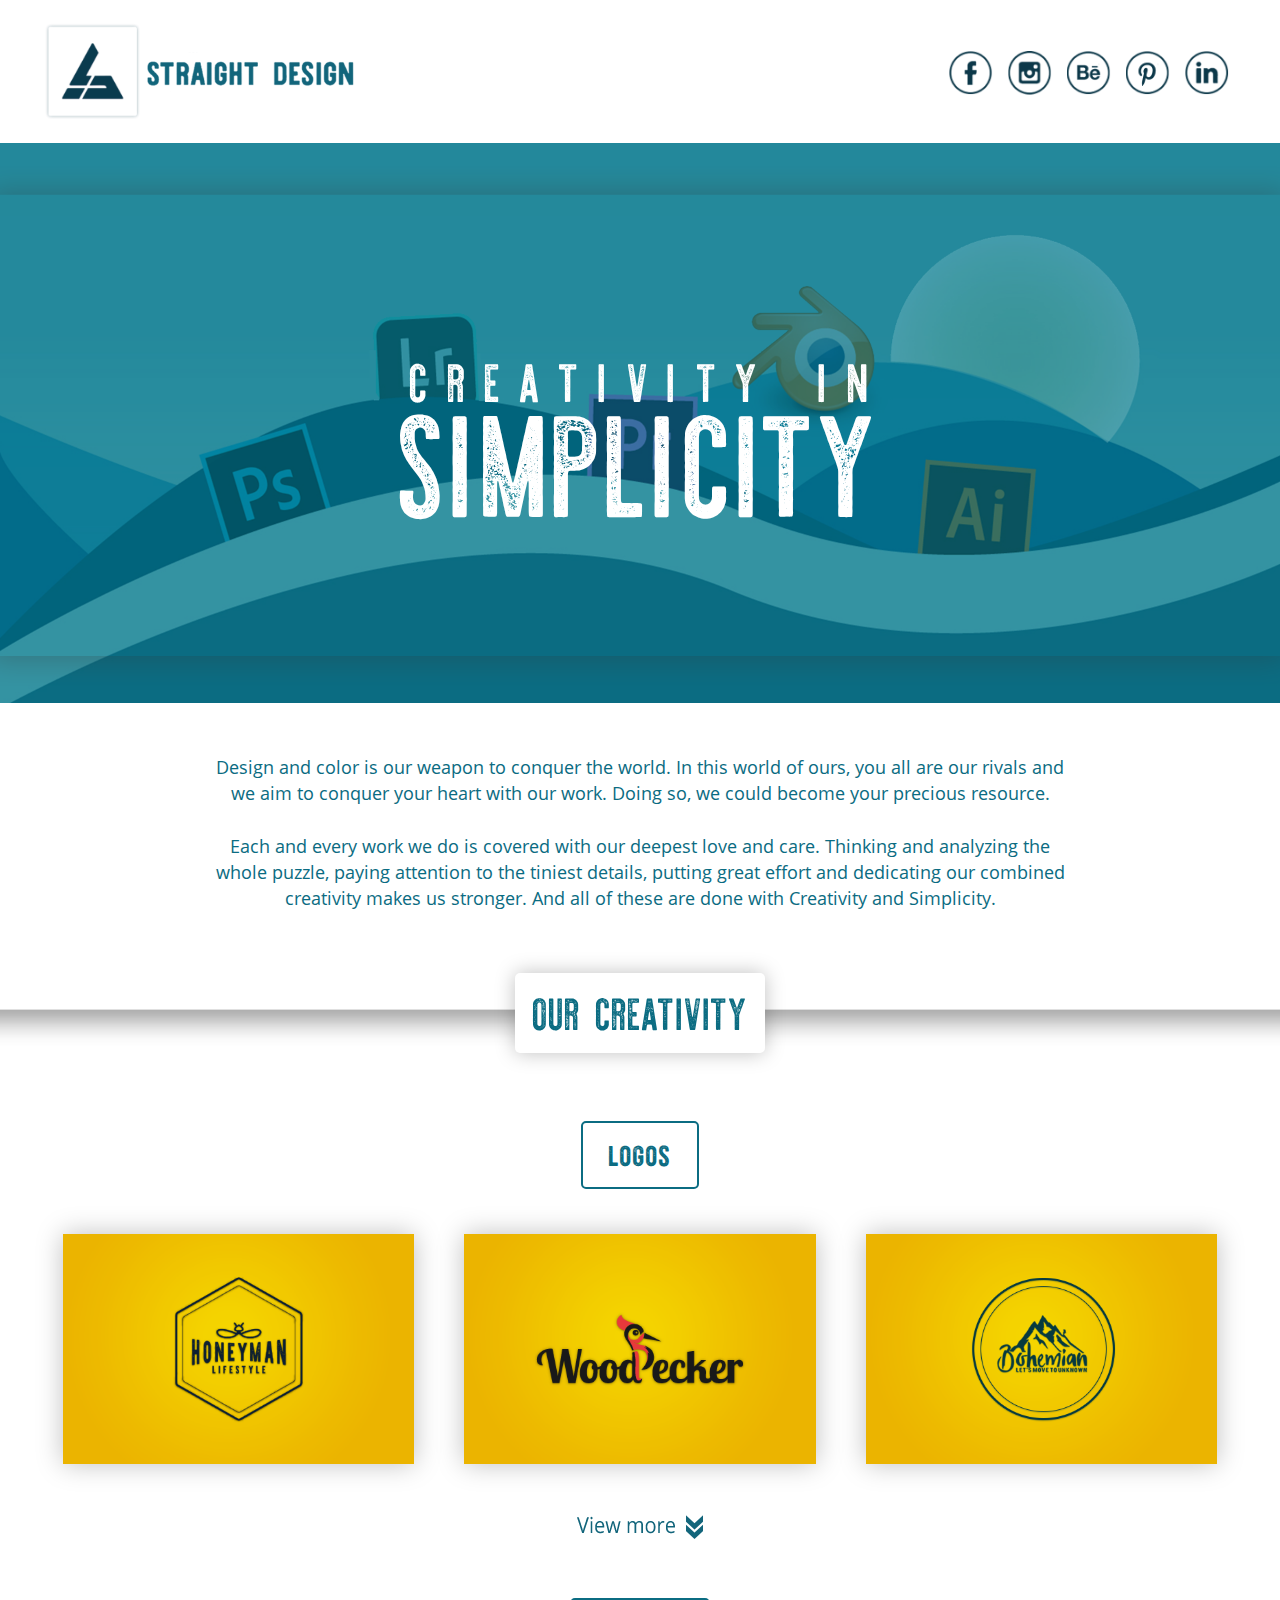
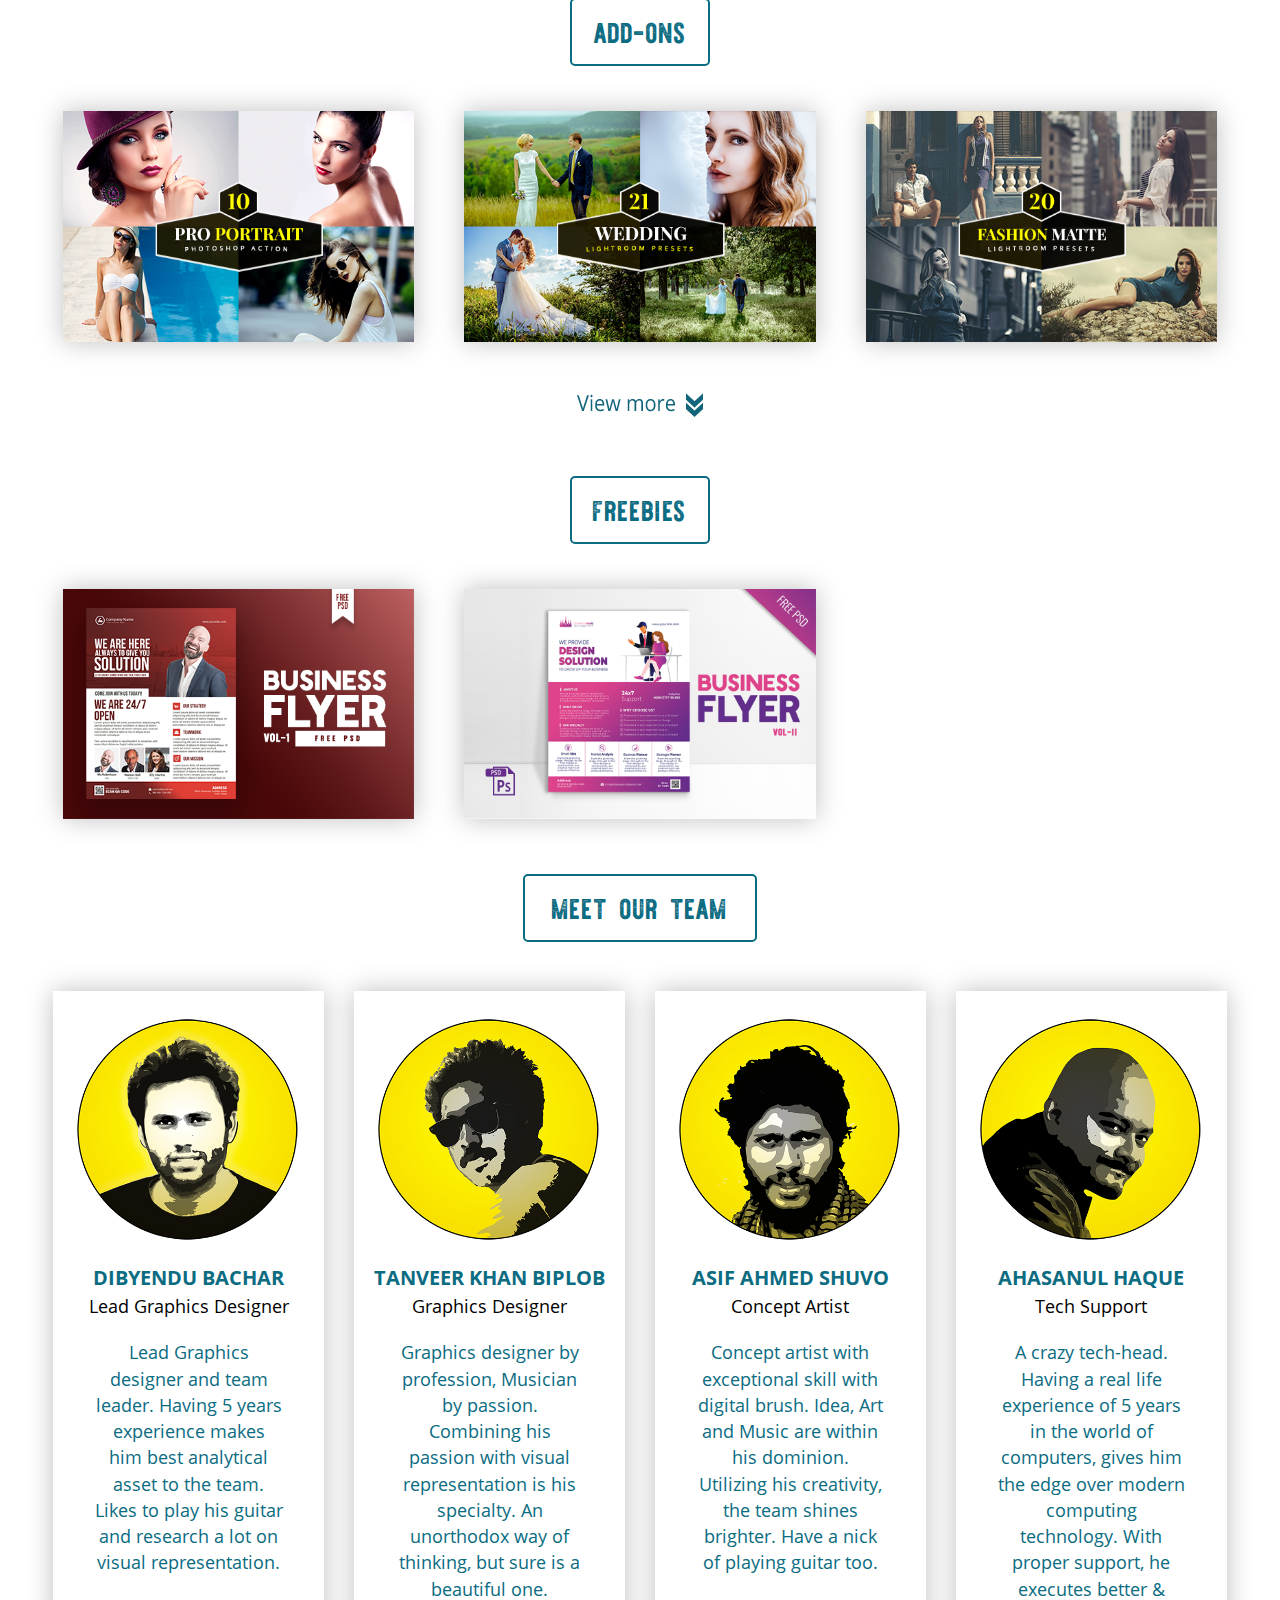
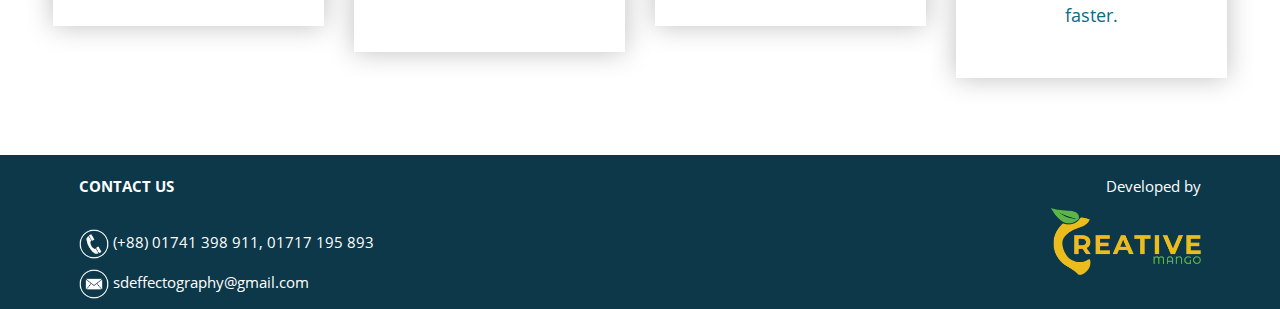
==== commit 8abc7eb0: "Update index.html" ====
--- a/index.html
+++ b/index.html
@@ -1,4 +1,4 @@
-ivem<!doctype html>
+<!doctype html>
 <html lang="en">
 
 <head>
